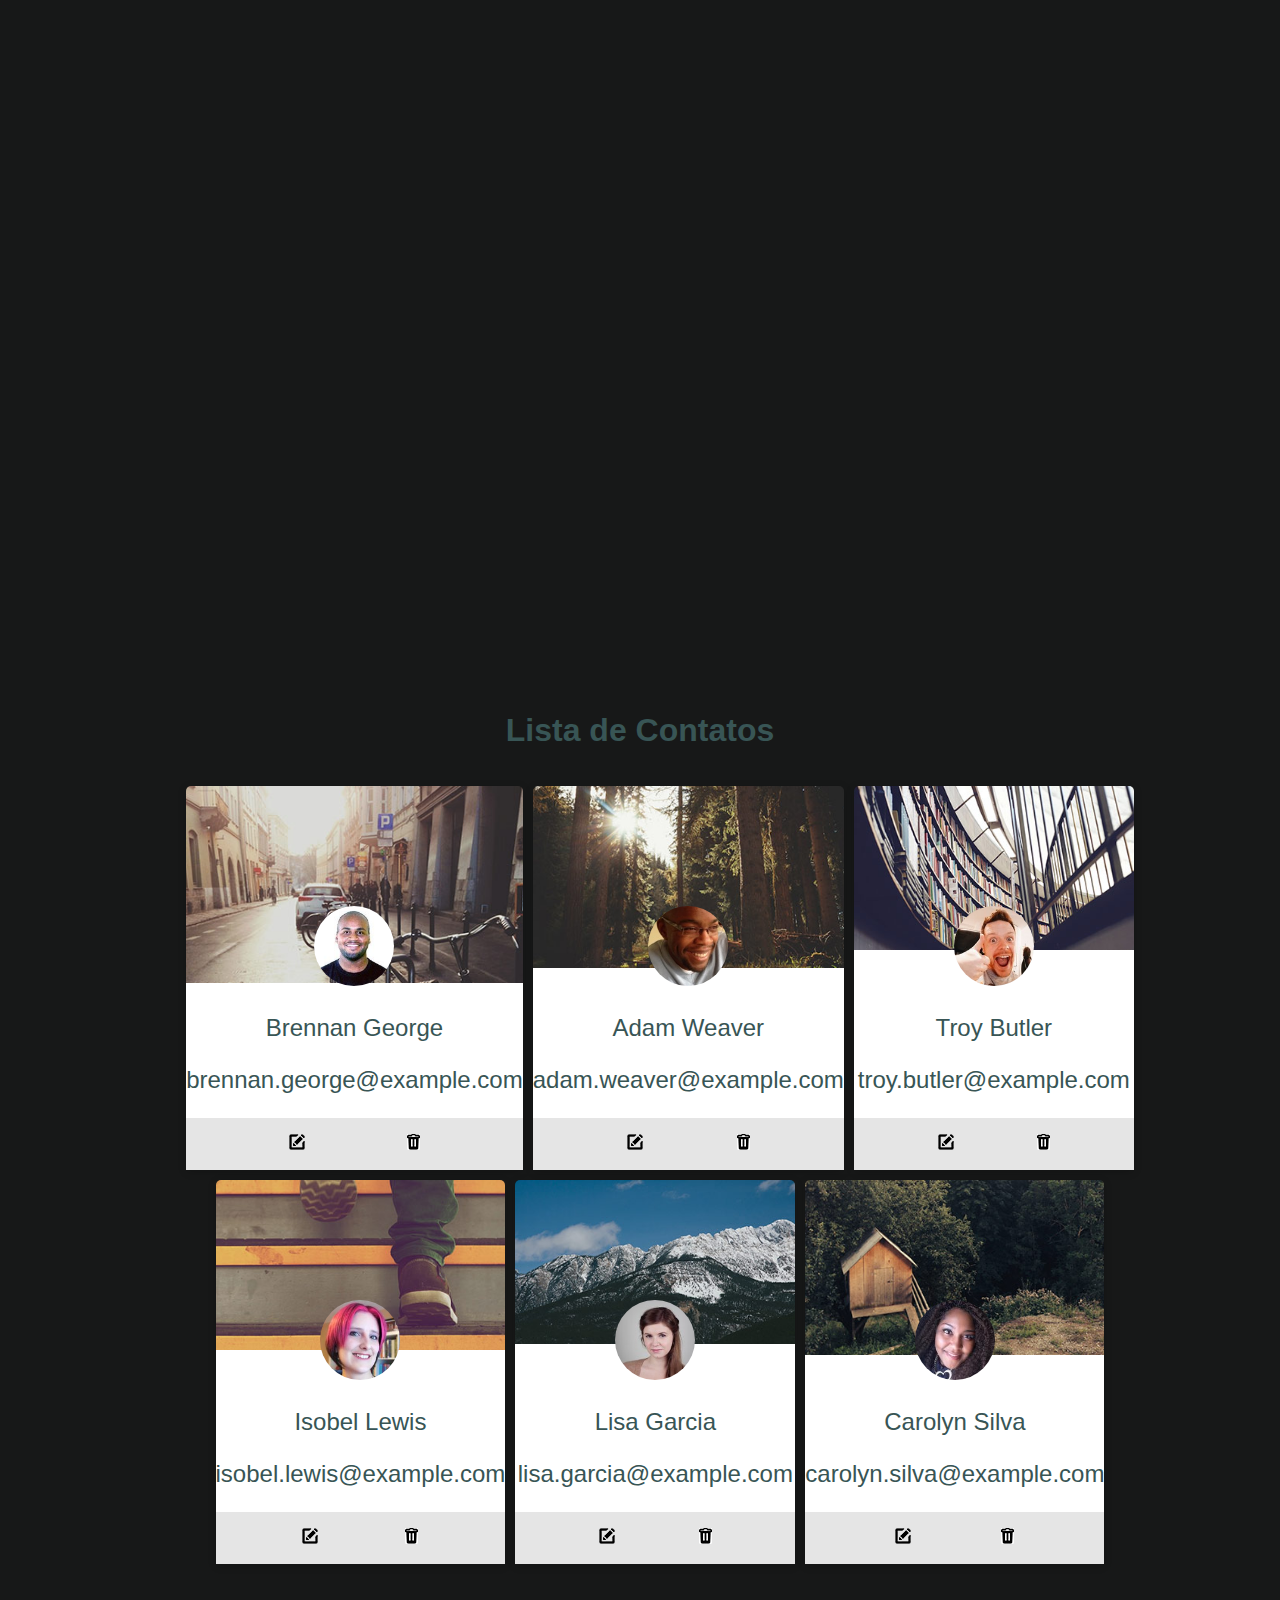
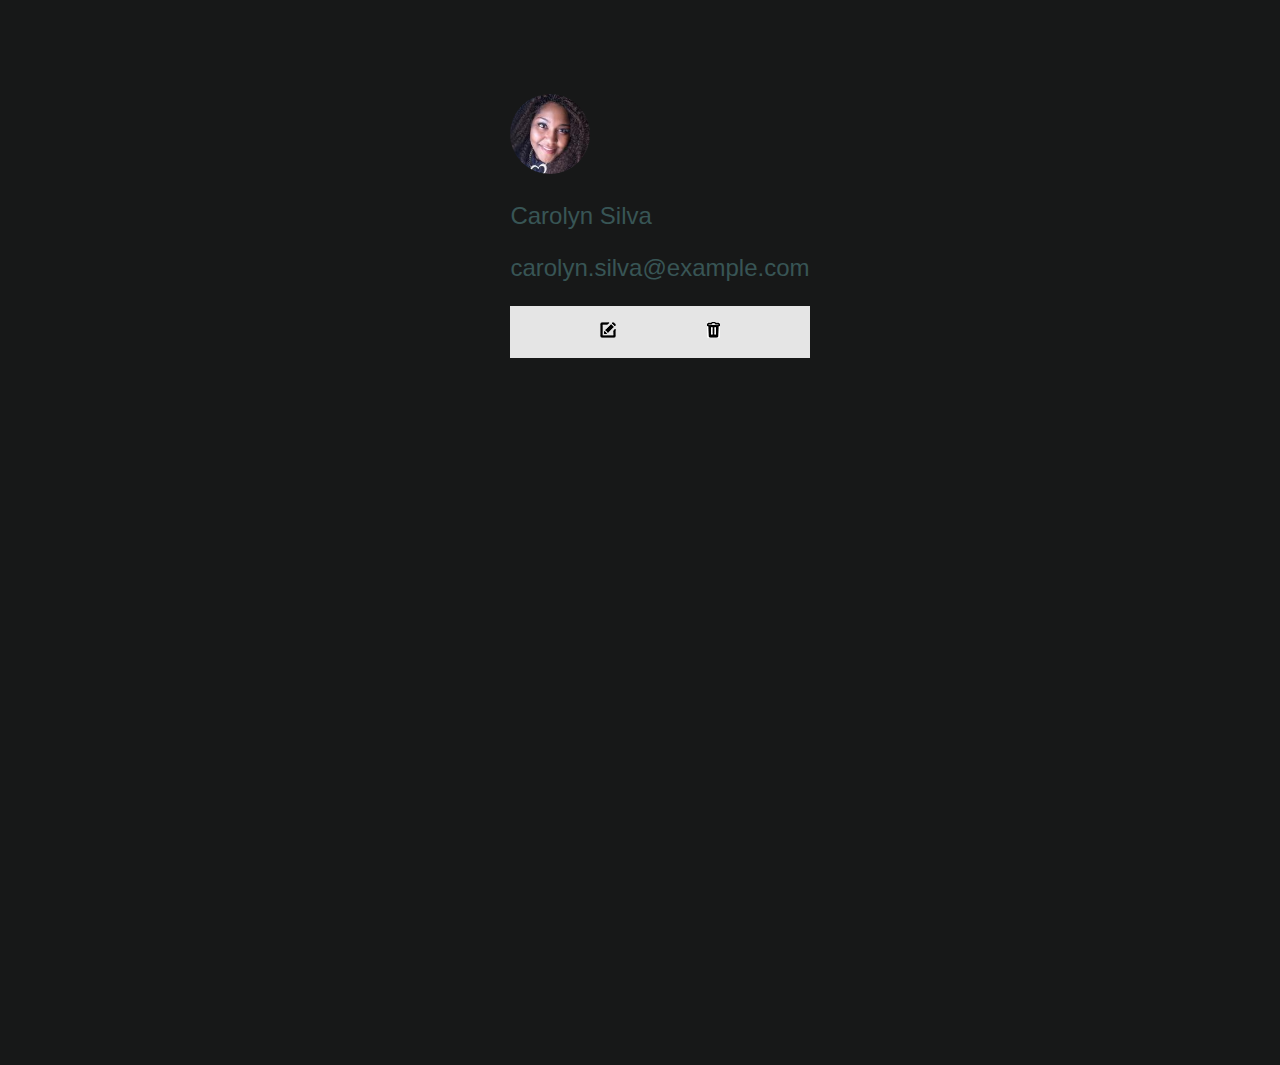
==== lista.html @ 81514752 "aula0705" ====
<!DOCTYPE html>
<html lang="pt-br">
<head>
    <meta charset="UTF-8">
    <meta name="viewport" content="width=device-width, initial-scale=1.0">
    <title>Lista de Contatos</title>
    <link rel="stylesheet" href="estilo2.css">
</head>
<body>
    <h1 class="main-title">Lista de Contatos</h1>
            <ul class="list">
                <li class="list-item">
                    <div class="list-item__imagem img">
                      <img src="imagens/1.jpg" alt="">
                    </div>
                <div class="list-item__name">
                    <p>Brennan George</p>
                    <p>brennan.george@example.com</p>
                </div>
                <div class="list-item__action">
                    <a href="#"><img src="imagens/edit.png" alt="edit"></a>
                    <a href="#"><img src="imagens/delete.png" alt="delete"></a>
                </div>
                </li>
                <li class="list-item2">
                    <div class="list-item__imagem img">
                        <img src="imagens/2.jpg" alt="">
                    </div>
                    <div class="list-item__name">
                        <p>Adam Weaver</p>
                        <p>adam.weaver@example.com</p> 
                    </div>
                    <div class="list-item__action">
                        <a href="#"><img src="imagens/edit.png" alt="edit"></a>
                        <a href="#"><img src="imagens/delete.png" alt="delete"></a>
                    </div>
                </li>
                <li class="list-item3">
                    <div class="list-item__imagem img">
                        <img src="imagens/3.jpg" alt="">
                    </div>
                    <div class="list-item__name">
                        <p>Troy Butler</p>
                        <p>troy.butler@example.com</p>
                    </div>
                    <div class="list-item__action">
                        <a href="#"><img src="imagens/edit.png" alt="edit"></a>
                        <a href="#"><img src="imagens/delete.png" alt="delete"></a>
                    </div>
                </li>
                <li class="list-item4">
                    <div class="list-item__imagem img">
                        <img src="imagens/4.jpg" alt="">
                    </div>
                    <div class="list-item__name">
                        <p>Isobel Lewis</p>
                        <p>isobel.lewis@example.com</p>
                    </div>
                    <div class="list-item__action">
                        <a href="#"><img src="imagens/edit.png" alt="edit"></a>
                        <a href="#"><img src="imagens/delete.png" alt="delete"></a>
                    </div>
                </li>
                <li class="list-item5">
                    <div class="list-item__imagem img">
                        <img src="imagens/5.jpg" alt="">
                    </div>
                    <div class="list-item__name">
                        <p>Lisa Garcia</p>
                        <p>lisa.garcia@example.com</p>
                    </div>
                    <div class="list-item__action">
                        <a href="#"><img src="imagens/edit.png" alt="edit"></a>
                        <a href="#"><img src="imagens/delete.png" alt="delete"></a>
                    </div>
                </li>
                <li class="list-item6">
                    <div class="list-item__imagem img">
                        <img src="imagens/6.jpg" alt="">
                    </div>
                    <div class="list-item__name">
                        <p>Carolyn Silva</p>
                        <p>carolyn.silva@example.com</p>
                    </div>
                    <div class="list-item__action">
                        <a href="#"><img src="imagens/edit.png" alt="edit"></a>
                        <a href="#"><img src="imagens/delete.png" alt="delete"></a>
                    </div>
                </li>
                <li class="list-item7">
                    <div class="list-item__imagem img">
                        <img src="imagens/6.jpg" alt="">
                    </div>
                    <div class="list-item__name">
                        <p>Carolyn Silva</p>
                        <p>carolyn.silva@example.com</p>
                    </div>
                    <div class="list-item__action">
                        <a href="#"><img src="imagens/edit.png" alt="edit"></a>
                        <a href="#"><img src="imagens/delete.png" alt="delete"></a>
                    </div>
                </li>
            </ul>
   
</body>
</html>
---- estilo2.css ----
html,
body {
    height: 170%;
}

body {
    background-color: rgb(23, 24, 24);
    margin: 0;
    padding: 32px;
    font-family: 'Lucida Sans', 'Lucida Sans Regular', 'Lucida Grande', 'Lucida Sans Unicode', Geneva, Verdana, sans-serif;

    display: flex;
    justify-content: center;
    align-items: center;
    flex-direction: column;
}

.main-title {
    color: #385555;
}

.list {
    width: 90%;
    max-width: 960px;
    display: flex;
    flex-wrap: wrap;
    justify-content: center;
    gap: 10px;
    list-style-type: none;
}

.list-item {
    flex-basis: 280px;
    background-color: white;
    border-radius: 5px;
    text-align: center;
    box-shadow: 0 2px 8px rgba(0, 0, 0, .2);
    background-image: url(imagens/thumb01.jpg);
    background-size: 100%;
    background-repeat: no-repeat;
}

.list-item2 {
    flex-basis: 280px;
    background-color: white;
    border-radius: 5px;
    text-align: center;
    box-shadow: 0 2px 8px rgba(0, 0, 0, .2);
    background-image: url(imagens/thumb02.jpg);
    background-size: 100%;
    background-repeat: no-repeat;
}

.list-item3 {
    flex-basis: 280px;
    background-color: white;
    border-radius: 5px;
    text-align: center;
    box-shadow: 0 2px 8px rgba(0, 0, 0, .2);
    background-image: url(imagens/thumb03.jpg);
    background-size: 100%;
    background-repeat: no-repeat;
}

.list-item4 {
    flex-basis: 280px;
    background-color: white;
    border-radius: 5px;
    text-align: center;
    box-shadow: 0 2px 8px rgba(0, 0, 0, .2);
    background-image: url(imagens/thumb04.jpg);
    background-size: 100%;
    background-repeat: no-repeat;
}

.list-item5 {
    flex-basis: 280px;
    background-color: white;
    border-radius: 5px;
    text-align: center;
    box-shadow: 0 2px 8px rgba(0, 0, 0, .2);
    background-image: url(imagens/thumb05.jpg);
    background-size: 100%;
    background-repeat: no-repeat;
}

.list-item6 {
    flex-basis: 280px;
    background-color: white;
    border-radius: 5px;
    text-align: center;
    box-shadow: 0 2px 8px rgba(0, 0, 0, .2);
    background-image: url(imagens/thumb06.jpg);
    background-size: 100%;
    background-repeat: no-repeat;
}

.list-item__imagem img {
    border-radius: 50%;
    width: 80px;
    margin-top: 120px;
}

.list-item__name {
    margin: 0;
    font-size: 24px;
    color: #385555;
}

.list-item__action {
    display: flex;
    background-color: #e5e5e5;
    padding: 16px;
    justify-content: space-evenly;
    gap: 16px;
}
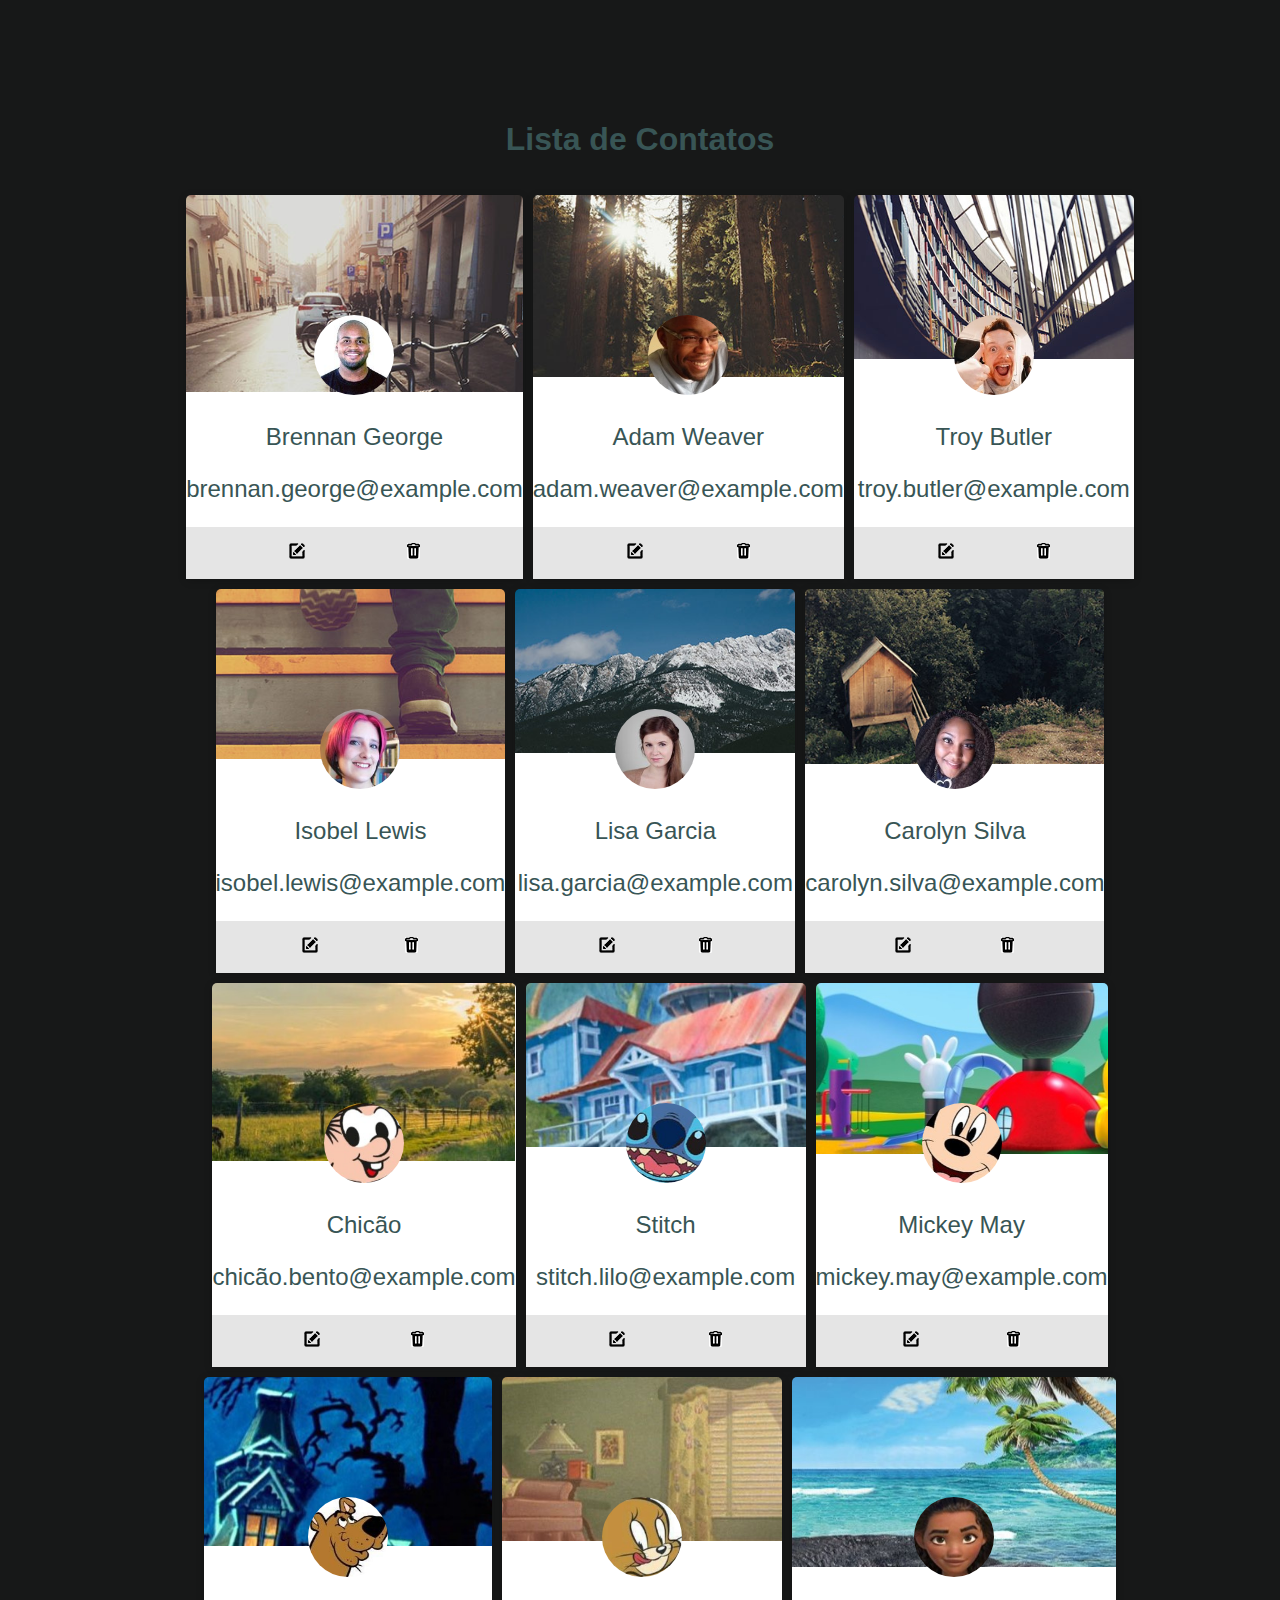
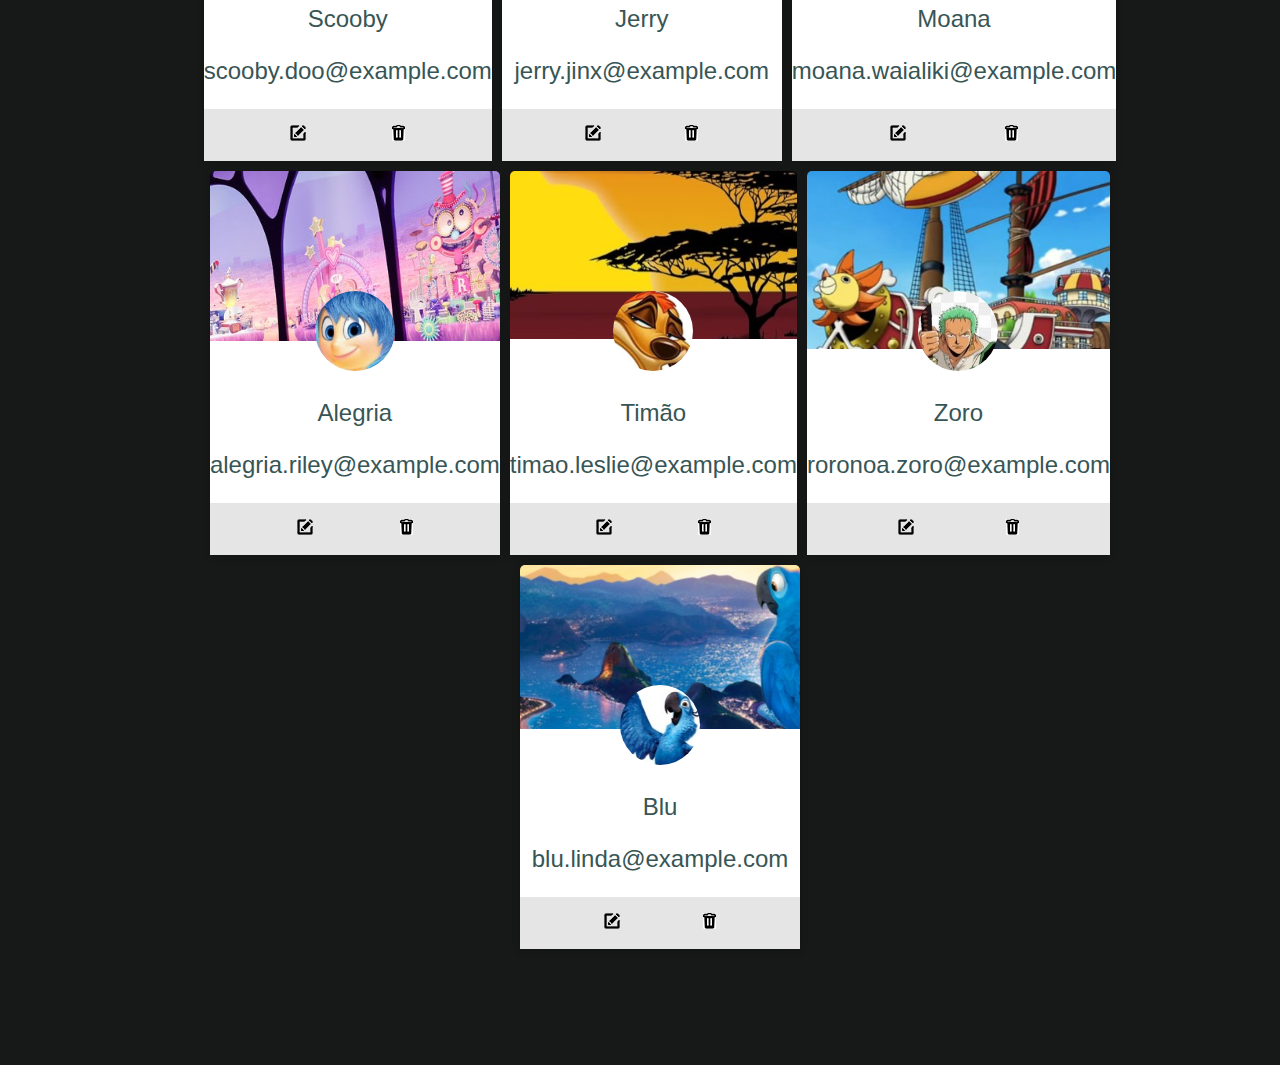
==== commit f6d7ac2e: "aula0905" ====
--- a/lista.html
+++ b/lista.html
@@ -89,11 +89,128 @@
                 </li>
                 <li class="list-item7">
                     <div class="list-item__imagem img">
-                        <img src="imagens/6.jpg" alt="">
-                    </div>
-                    <div class="list-item__name">
-                        <p>Carolyn Silva</p>
-                        <p>carolyn.silva@example.com</p>
+                        <img src="imagens/7.jpg" alt="">
+                    </div>
+                    <div class="list-item__name">
+                        <p>Chicão</p>
+                        <p>chicão.bento@example.com</p>
+                    </div>
+                    <div class="list-item__action">
+                        <a href="#"><img src="imagens/edit.png" alt="edit"></a>
+                        <a href="#"><img src="imagens/delete.png" alt="delete"></a>
+                    </div>
+                </li>
+                <li class="list-item8">
+                    <div class="list-item__imagem img">
+                        <img src="imagens/8.jpg" alt="">
+                    </div>
+                    <div class="list-item__name">
+                        <p>Stitch</p>
+                        <p>stitch.lilo@example.com</p>
+                    </div>
+                    <div class="list-item__action">
+                        <a href="#"><img src="imagens/edit.png" alt="edit"></a>
+                        <a href="#"><img src="imagens/delete.png" alt="delete"></a>
+                    </div>
+                </li>
+                <li class="list-item9">
+                    <div class="list-item__imagem img">
+                        <img src="imagens/9.jpg" alt="">
+                    </div>
+                    <div class="list-item__name">
+                        <p>Mickey May</p>
+                        <p>mickey.may@example.com</p>
+                    </div>
+                    <div class="list-item__action">
+                        <a href="#"><img src="imagens/edit.png" alt="edit"></a>
+                        <a href="#"><img src="imagens/delete.png" alt="delete"></a>
+                    </div>
+                </li>
+                <li class="list-item10">
+                    <div class="list-item__imagem img">
+                        <img src="imagens/10.jpg" alt="">
+                    </div>
+                    <div class="list-item__name">
+                        <p>Scooby</p>
+                        <p>scooby.doo@example.com</p>
+                    </div>
+                    <div class="list-item__action">
+                        <a href="#"><img src="imagens/edit.png" alt="edit"></a>
+                        <a href="#"><img src="imagens/delete.png" alt="delete"></a>
+                    </div>
+                </li>
+                <li class="list-item11">
+                    <div class="list-item__imagem img">
+                        <img src="imagens/11.jpg" alt="">
+                    </div>
+                    <div class="list-item__name">
+                        <p>Jerry</p>
+                        <p>jerry.jinx@example.com</p>
+                    </div>
+                    <div class="list-item__action">
+                        <a href="#"><img src="imagens/edit.png" alt="edit"></a>
+                        <a href="#"><img src="imagens/delete.png" alt="delete"></a>
+                    </div>
+                </li>
+                <li class="list-item12">
+                    <div class="list-item__imagem img">
+                        <img src="imagens/12.jpg" alt="">
+                    </div>
+                    <div class="list-item__name">
+                        <p>Moana</p>
+                        <p>moana.waialiki@example.com</p>
+                    </div>
+                    <div class="list-item__action">
+                        <a href="#"><img src="imagens/edit.png" alt="edit"></a>
+                        <a href="#"><img src="imagens/delete.png" alt="delete"></a>
+                    </div>
+                </li>
+                <li class="list-item13">
+                    <div class="list-item__imagem img">
+                        <img src="imagens/13.jpg" alt="">
+                    </div>
+                    <div class="list-item__name">
+                        <p>Alegria</p>
+                        <p>alegria.riley@example.com</p>
+                    </div>
+                    <div class="list-item__action">
+                        <a href="#"><img src="imagens/edit.png" alt="edit"></a>
+                        <a href="#"><img src="imagens/delete.png" alt="delete"></a>
+                    </div>
+                </li>
+                <li class="list-item14">
+                    <div class="list-item__imagem img">
+                        <img src="imagens/14.jpg" alt="">
+                    </div>
+                    <div class="list-item__name">
+                        <p>Timão</p>
+                        <p>timao.leslie@example.com</p>
+                    </div>
+                    <div class="list-item__action">
+                        <a href="#"><img src="imagens/edit.png" alt="edit"></a>
+                        <a href="#"><img src="imagens/delete.png" alt="delete"></a>
+                    </div>
+                </li>
+                <li class="list-item15">
+                    <div class="list-item__imagem img">
+                        <img src="imagens/15.jpg" alt="">
+                    </div>
+                    <div class="list-item__name">
+                        <p>Zoro</p>
+                        <p>roronoa.zoro@example.com</p>
+                    </div>
+                    <div class="list-item__action">
+                        <a href="#"><img src="imagens/edit.png" alt="edit"></a>
+                        <a href="#"><img src="imagens/delete.png" alt="delete"></a>
+                    </div>
+                </li>
+                <li class="list-item16">
+                    <div class="list-item__imagem img">
+                        <img src="imagens/16.jpg" alt="">
+                    </div>
+                    <div class="list-item__name">
+                        <p>Blu</p>
+                        <p>blu.linda@example.com</p>
                     </div>
                     <div class="list-item__action">
                         <a href="#"><img src="imagens/edit.png" alt="edit"></a>
--- a/estilo2.css
+++ b/estilo2.css
@@ -95,6 +95,116 @@
     background-repeat: no-repeat;
 }
 
+.list-item7 {
+    flex-basis: 280px;
+    background-color: white;
+    border-radius: 5px;
+    text-align: center;
+    box-shadow: 0 2px 8px rgba(0, 0, 0, .2);
+    background-image: url(imagens/thumb07.jpg);
+    background-size: 100%;
+    background-repeat: no-repeat;
+}
+
+.list-item8 {
+    flex-basis: 280px;
+    background-color: white;
+    border-radius: 5px;
+    text-align: center;
+    box-shadow: 0 2px 8px rgba(0, 0, 0, .2);
+    background-image: url(imagens/thumb08.jpg);
+    background-size: 100%;
+    background-repeat: no-repeat;
+}
+
+.list-item9 {
+    flex-basis: 280px;
+    background-color: white;
+    border-radius: 5px;
+    text-align: center;
+    box-shadow: 0 2px 8px rgba(0, 0, 0, .2);
+    background-image: url(imagens/thumb09.jpg);
+    background-size: 100%;
+    background-repeat: no-repeat;
+} 
+
+.list-item10 {
+    flex-basis: 280px;
+    background-color: white;
+    border-radius: 5px;
+    text-align: center;
+    box-shadow: 0 2px 8px rgba(0, 0, 0, .2);
+    background-image: url(imagens/thumb10.jpg);
+    background-size: 100%;
+    background-repeat: no-repeat;
+} 
+
+.list-item11 {
+    flex-basis: 280px;
+    background-color: white;
+    border-radius: 5px;
+    text-align: center;
+    box-shadow: 0 2px 8px rgba(0, 0, 0, .2);
+    background-image: url(imagens/thumb11.jpg);
+    background-size: 100%;
+    background-repeat: no-repeat;
+} 
+
+.list-item12 {
+    flex-basis: 280px;
+    background-color: white;
+    border-radius: 5px;
+    text-align: center;
+    box-shadow: 0 2px 8px rgba(0, 0, 0, .2);
+    background-image: url(imagens/thumb12.jpg);
+    background-size: 100%;
+    background-repeat: no-repeat;
+} 
+
+.list-item13 {
+    flex-basis: 280px;
+    background-color: white;
+    border-radius: 5px;
+    text-align: center;
+    box-shadow: 0 2px 8px rgba(0, 0, 0, .2);
+    background-image: url(imagens/thumb13.jpg);
+    background-size: 100%;
+    background-repeat: no-repeat;
+} 
+
+.list-item14 {
+    flex-basis: 280px;
+    background-color: white;
+    border-radius: 5px;
+    text-align: center;
+    box-shadow: 0 2px 8px rgba(0, 0, 0, .2);
+    background-image: url(imagens/thumb14.jpg);
+    background-size: 100%;
+    background-repeat: no-repeat;
+} 
+
+.list-item15 {
+    flex-basis: 280px;
+    background-color: white;
+    border-radius: 5px;
+    text-align: center;
+    box-shadow: 0 2px 8px rgba(0, 0, 0, .2);
+    background-image: url(imagens/thumb15.jpg);
+    background-size: 100%;
+    background-repeat: no-repeat;
+} 
+
+.list-item16 {
+    flex-basis: 280px;
+    background-color: white;
+    border-radius: 5px;
+    text-align: center;
+    box-shadow: 0 2px 8px rgba(0, 0, 0, .2);
+    background-image: url(imagens/thumb16.jpg);
+    background-size: 100%;
+    background-repeat: no-repeat;
+} 
+
 .list-item__imagem img {
     border-radius: 50%;
     width: 80px;
